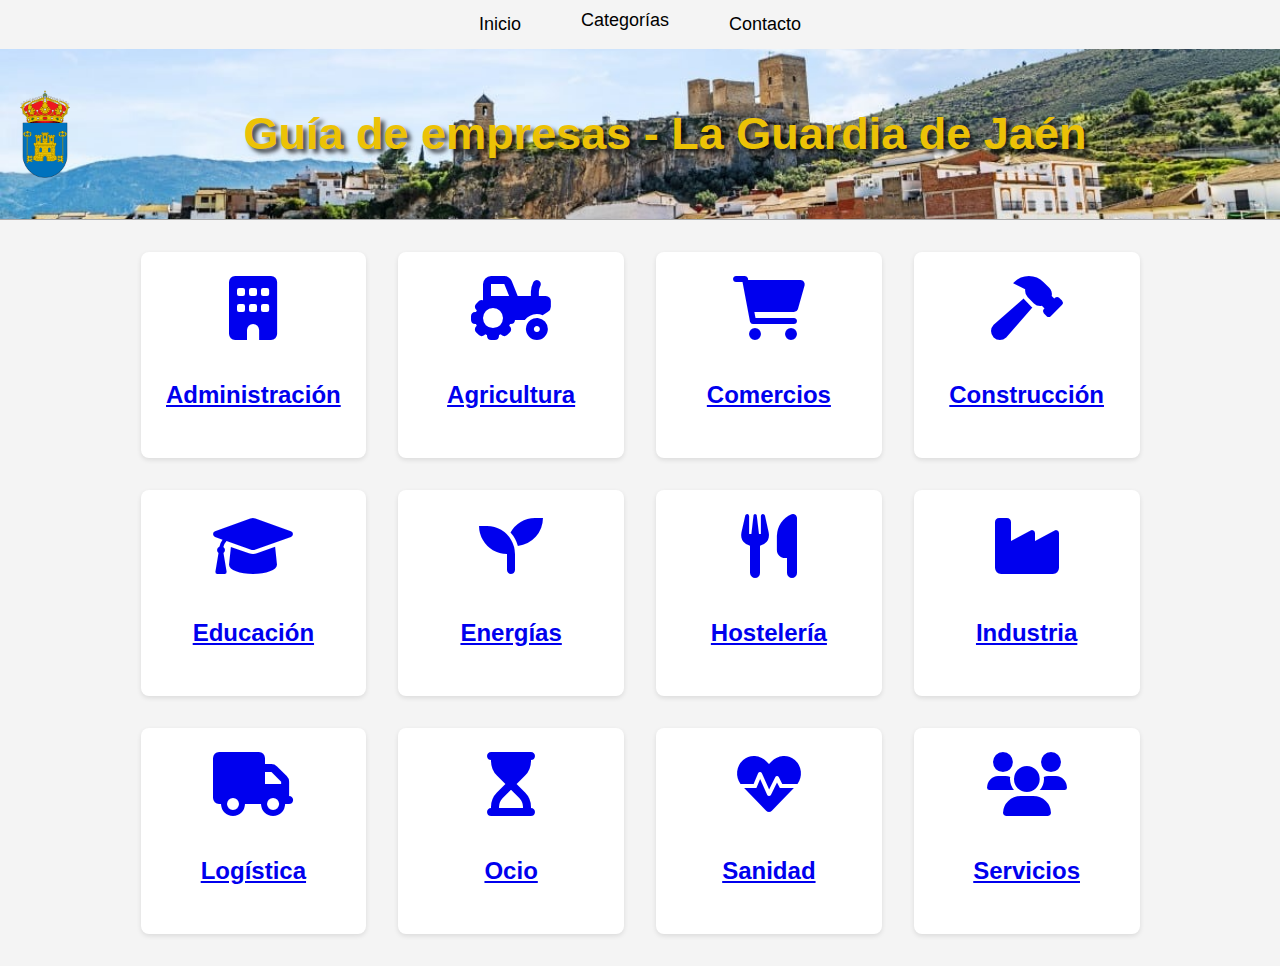
==== index.html @ 30155edf "cambio index sonia" ====
<!DOCTYPE html>
<html lang="es">
<head>
    <meta charset="UTF-8">
    <meta name="viewport" content="width=device-width, initial-scale=1.0">
    <title>Guía de Empresas - La Guardia de Jaén</title>
    <link rel="icon" type="image/png" sizes="16x16" href="favicon-16x16.png">
    <link rel="stylesheet" href="https://cdnjs.cloudflare.com/ajax/libs/font-awesome/6.0.0-beta3/css/all.min.css">
    <style>
        body {
            font-family: Arial, sans-serif;
            line-height: 1.6;
            margin: 0;
            padding: 0;
            background-color: #f4f4f4;
        }
        header {
            display: flex;
            align-items: center;
            justify-content: space-between;
            background-image: url("imagenfondo4.jpg");
            height: 150px;
            color: #ffffff;
            padding: 10px 20px;
            border-bottom: 1px solid #aaa;
            background-size: cover;
            background-position: center;
        }
        .logo {
            height: 50px;
        }
        h1 {
            margin: 0;
            font-size: 45px;
            flex-grow: 5;
            text-align: center;
            color: #ecc206;
            text-shadow: 4px 4px 4px rgba(0,0,0,0.7);
        }
        main {
            padding: 2rem;
            max-width: 999px;
            margin: 0 auto;
        }
        .category-grid {
            display: grid;
            grid-template-columns: repeat(auto-fit, minmax(200px, 1fr));
            gap: 2rem;
        }
        .category-item {
            background-color: #fff;
            border-radius: 8px;
            box-shadow: 0 2px 5px rgba(0, 0, 0, 0.1);
            padding: 1.5rem;
            text-align: center;
            transition: transform 0.3s ease;
        }
        .category-item:hover {
            transform: translateY(-5px);
        }
        .category-icon {
            font-size: 4rem;
            margin-bottom: 1rem;
            transition: color 0.3s ease;
        }
        .category-item:hover .category-icon {
            color: #007bff;
        }

        /* Estilos del header */
        .main-header {
            background-color: #333;
            padding: 15px;
        }

        /* Barra de navegación */
        .navbar {
            display: flex;
            justify-content: center;
            gap: 20px;
        }

        .nav-link {
            text-decoration: none;
            color: rgb(0, 0, 0);
            font-size: 18px;
            padding: 10px 20px;
            transition: background 0.3s ease-in-out;
        }

        .nav-link:hover {
            background-color: #444;
            border-radius: 5px;
        }

        /* Estilos del submenú */
        .dropdown {
            position: relative;
            display: inline-block;
        }

        /* Estilo del botón de categorías */
        .dropdown-btn {
            background: none;
            border: none;
            color: rgb(0, 0, 0);
            font-size: 18px;
            cursor: pointer;
            padding: 10px 20px;
        }

        /* Estilo del menú desplegable */
        .dropdown-menu {
            display: none; /* Inicialmente oculto */
            position: absolute;
            background-color: #444;
            min-width: 200px;
            box-shadow: 0px 4px 6px rgba(0, 0, 0, 0.1);
            border-radius: 5px;
            z-index: 1000;
        }

        /* Estilo de los enlaces dentro del menú */
        .dropdown-menu a {
            display: block;
            color: white;
            text-decoration: none;
            padding: 10px;
            transition: background 0.3s ease-in-out;
        }

        /* Hover en los enlaces del menú */
        .dropdown-menu a:hover {
            background-color: #555;
        }

        /* Mostrar el menú cuando se hace hover en el contenedor de la categoría */
        .dropdown:hover .dropdown-menu {
            display: block;
        }

        /* Submenú dentro de una categoría */
        .submenu {
            display: none;
            position: absolute;
            left: 200px; /* Desplaza el submenú a la derecha */
            top: 0;
            background-color: #555;
            min-width: 200px;
            box-shadow: 0px 4px 6px rgba(0, 0, 0, 0.1);
            border-radius: 5px;
        }

        /* Mostrar el submenú cuando el mouse pasa sobre el item principal */
        .dropdown-item:hover .submenu {
            display: block;
        }
    </style>
</head>
<body>
        <!-- Header con el menú -->
            <nav class="navbar">
                <a href="index.html" class="nav-link">Inicio</a>
    
                <!-- Botón Categorías con submenú -->
                <div class="dropdown">
                    <button class="nav-link dropdown-btn">Categorías</button>
                    <div class="dropdown-menu">
                        <div class="dropdown-item">
                            <a href="categorias/administracion.html">Administración</a>
                            <div class="submenu">
                                <a href="categorias/administracion/gestion.html">Francisco Jesús Jiménez Romero</a>
                            </div>
                        </div>
                        <div class="dropdown-item">
                            <a href="categorias/agricultura.html">Agricultura</a>
                            <div class="submenu">
                                <a href="categorias/agricultura/plantacion.html">Comunidad de Regantes Los Llanos</a>
                            </div>
                        </div>
                        <div class="dropdown-item">
                            <a href="categorias/comercio.html">Comercio</a>
                            <div class="submenu">
                                <a href="categorias/comercio/ropa.html">Agroquímicos Mentesa S.L</a>
                                <a href="categorias/comercio/comida.html">Carnicería Vadillos</a>
                                <a href="categorias/comercio/comida.html">Confección Textil Hogar Bruna</a>
                                <a href="categorias/comercio/comida.html">Confecciones Gertrudis</a>
                                <a href="categorias/comercio/comida.html">Covirán</a>
                                <a href="categorias/comercio/comida.html">Estanco María Jesús</a>
                                <a href="categorias/comercio/comida.html">Farmacia Silvia Ruíz Díaz</a>
                                <a href="categorias/comercio/comida.html">JM Aperitivos</a>
                                <a href="categorias/comercio/comida.html">Kiosko Vista Alegre</a>
                                <a href="categorias/comercio/comida.html">La Tienda de Entrecaminos</a>
                                <a href="categorias/comercio/comida.html">MikroJuli</a>
                                <a href="categorias/comercio/comida.html">Muelle 15</a>
                                <a href="categorias/comercio/comida.html">Panadería Gertrudis Domínguez Domínguez</a>
                                <a href="categorias/comercio/comida.html">Pili y Mili</a>
                                <a href="categorias/comercio/comida.html">Rincón del Porricas</a>
                                <a href="categorias/comercio/comida.html">Sebastián Domínguez Domínguez</a>
                                <a href="categorias/comercio/comida.html">Supermercado Tomás y Paula</a>
                                <a href="categorias/comercio/comida.html">Todo 100 María del Carmén</a>
                                <a href="categorias/comercio/comida.html">Xauen Beauty S.L</a>
                            </div>
                        </div>
                        <a href="categorias/construccion.html">Construcción</a>
                        <div class="submenu">
                            <a href="categorias/comercio/ropa.html">Construcciones y Reformas Nini</a>
                            <a href="categorias/comercio/ropa.html">Excavaciones y movimientos de tierra JMS</a>
                            <a href="categorias/comercio/ropa.html">Global Foreman</a>
                        </div>
                            
                        <a href="categorias/educacion.html">Educación</a>
                        <a href="categorias/energias.html">Energías</a>
                        <a href="categorias/hosteleria.html">Hostelería</a>
                        <a href="categorias/industria.html">Industria</a>
                        <a href="categorias/logistica.html">Logística</a>
                        <a href="categorias/ocio.html">Ocio</a>
                        <a href="categorias/sanidad.html">Sanidad</a>
                        <a href="categorias/servicios.html">Servicios</a>
                    </div>
                </div>
    
                <a href="contacto.html" class="nav-link">Contacto</a>
            </nav>
   <header>
    <img src="Escudo_de_La_Guardia_de_Jaén.svg.png" alt="Logo de mi empresa" width="50">
    <h1> Guía de empresas - La Guardia de Jaén</h1>
   </header> 
   <main>
    <div class="category-grid">
        <a href="categorias/administracion.html" class="category-item">
            <i class="fas fa-building category-icon"></i>
            <h2>Administración</h2>
        </a>
        <a href="Categorias/agricultura.html" class="category-item">
            <i class="fas fa-tractor category-icon"></i>
            <h2>Agricultura</h2>
        </a>
        <a href="categorias/comercio.html" class="category-item">
            <i class="fas fa-shopping-cart category-icon"></i>
            <h2>Comercios</h2>
        </a>
        <a href="categorias/construccion.html" class="category-item">
            <i class="fas fa-hammer category-icon"></i>
            <h2>Construcción</h2>
        </a>
        <a href="categorias/educacion.html" class="category-item">
            <i class="fas fa-graduation-cap category-icon"></i>
            <h2>Educación</h2>
        </a>
        <a href="Categorias/energias.html" class="category-item">
            <i class="fas fa-seedling category-icon"></i>
            <h2>Energías</h2>
        </a>
        <a href="categorias/hosteleria.html" class="category-item">
            <i class="fas fa-utensils category-icon"></i>
            <h2>Hostelería</h2>
        </a>
        <a href="categorias/industria.html" class="category-item">
            <i class="fas fa-industry category-icon"></i>
            <h2>Industria</h2>
        </a>
        <a href="categorias/logistica.html" class="category-item">
            <i class="fas fa-truck category-icon"></i>
            <h2>Logística</h2>
        </a>
        <a href="categorias/ocio.html" class="category-item">
            <i class="fas fa-hourglass-start category-icon"></i>
            <h2>Ocio</h2>
        </a>
        <a href="Categorias/sanidad.html" class="category-item">
            <i class="fas fa-heartbeat category-icon"></i>
            <h2>Sanidad</h2>
        </a>
        <a href="categorias/servicios.html" class="category-item">
            <i class="fa-solid fa-users category-icon"></i>
            <h2>Servicios</h2>
        </a>
    </div>
   </main>
   <script src="js/java.js"></script>
</body>
</html>
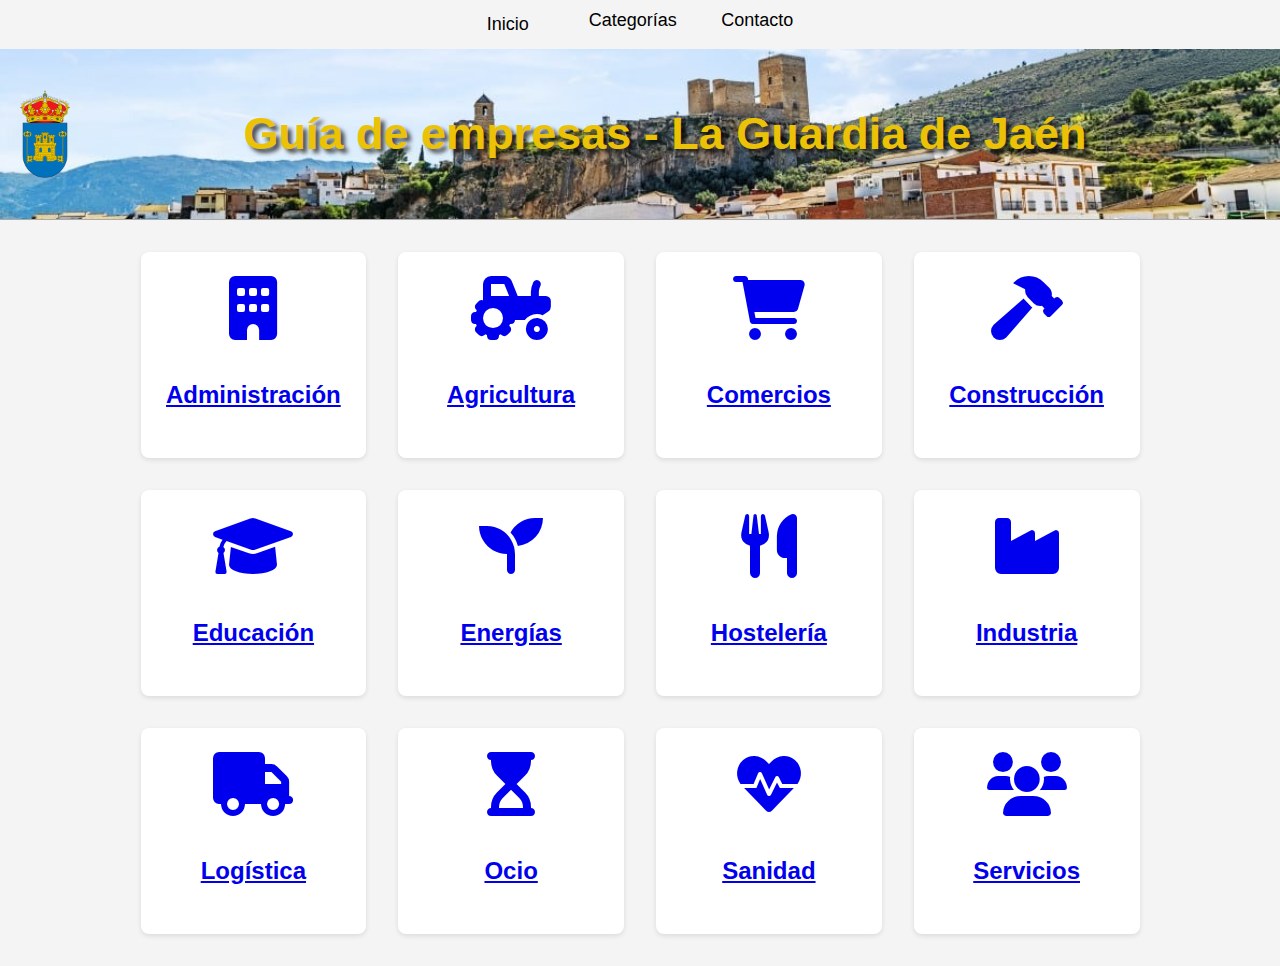
==== commit 227a86e5: "cambios index menu" ====
--- a/index.html
+++ b/index.html
@@ -181,7 +181,7 @@
                         <div class="dropdown-item">
                             <a href="categorias/comercio.html">Comercio</a>
                             <div class="submenu">
-                                <a href="categorias/comercio/ropa.html">Agroquímicos Mentesa S.L</a>
+                                <a href="categorias/comercio/ropa.html">Agroquímicos Mentesa</a>
                                 <a href="categorias/comercio/comida.html">Carnicería Vadillos</a>
                                 <a href="categorias/comercio/comida.html">Confección Textil Hogar Bruna</a>
                                 <a href="categorias/comercio/comida.html">Confecciones Gertrudis</a>
@@ -202,21 +202,93 @@
                                 <a href="categorias/comercio/comida.html">Xauen Beauty S.L</a>
                             </div>
                         </div>
-                        <a href="categorias/construccion.html">Construcción</a>
-                        <div class="submenu">
-                            <a href="categorias/comercio/ropa.html">Construcciones y Reformas Nini</a>
-                            <a href="categorias/comercio/ropa.html">Excavaciones y movimientos de tierra JMS</a>
-                            <a href="categorias/comercio/ropa.html">Global Foreman</a>
-                        </div>
-                            
-                        <a href="categorias/educacion.html">Educación</a>
-                        <a href="categorias/energias.html">Energías</a>
-                        <a href="categorias/hosteleria.html">Hostelería</a>
-                        <a href="categorias/industria.html">Industria</a>
-                        <a href="categorias/logistica.html">Logística</a>
-                        <a href="categorias/ocio.html">Ocio</a>
-                        <a href="categorias/sanidad.html">Sanidad</a>
-                        <a href="categorias/servicios.html">Servicios</a>
+                            <div class="dropdown-item">
+                            <a href="categorias/construccion.html">Construcción</a>
+                            <div class="submenu">
+                                <a href="categorias/comercio/ropa.html">Construcciones y Reformas Nini</a>
+                                <a href="categorias/comercio/ropa.html">Excavaciones y movimientos de tierra JMS</a>
+                                <a href="categorias/comercio/ropa.html">Global Foreman</a>
+                            </div>
+                        </div> 
+                            <div class="dropdown-item">
+                            <a href="categorias/educacion.html">Educación</a>
+                            <div class="submenu">
+                                <a href="categorias/comercio/ropa.html">Academia Victoria</a>
+                                <a href="categorias/comercio/ropa.html">Diego Martínez Logopeda</a>
+                                <a href="categorias/comercio/ropa.html">Logoss</a>
+                            </div>
+                        </div>
+                            <div class="dropdown-item">
+                            <a href="categorias/energias.html">Energías</a>
+                            <div class="submenu">
+                                <a href="categorias/comercio/ropa.html">HH Solar</a>
+                                <a href="categorias/comercio/ropa.html">Luis Peláez</a>
+                            </div>
+                        </div>
+                            <div class="dropdown-item">
+                            <a href="categorias/hosteleria.html">Hostelería</a>
+                            <div class="submenu">
+                                <a href="categorias/comercio/ropa.html">El Zorro</a>
+                                <a href="categorias/comercio/ropa.html">La Muralla</a>
+                                <a href="categorias/comercio/ropa.html">Mirador el Reencuentro</a>
+                                <a href="categorias/comercio/ropa.html">Pacomer</a>
+                                <a href="categorias/comercio/ropa.html">Restaurante El Timón</a>
+                                <a href="categorias/comercio/ropa.html">Restaurante KM32</a>
+                                <a href="categorias/comercio/ropa.html">Rescargant</a>
+                                <a href="categorias/comercio/ropa.html">Café Bar Patillas</a>
+                                <a href="categorias/comercio/ropa.html">Café Bar El Cuerpo</a>
+                                <a href="categorias/comercio/ropa.html">Plaza San Pedro</a>
+                            </div>
+                        </div>
+                            <div class="dropdown-item">
+                            <a href="categorias/industria.html">Industria</a>
+                            <div class="submenu">
+                                <a href="categorias/comercio/ropa.html">Patatas Fritas Santo Reino</a>
+                                <a href="categorias/comercio/ropa.html">C.S.A San Sebastián</a>
+                                <a href="categorias/comercio/ropa.html">Rotuara</a>
+                                <a href="categorias/comercio/ropa.html">Remancer</a>
+                                <a href="categorias/comercio/ropa.html">Aceites La Fuente</a>
+                            </div>
+                        </div>
+                        <div class="dropdown-item">
+                            <a href="categorias/logistica.html">Logística</a>
+                            <div class="submenu">
+                                <a href="categorias/comercio/ropa.html">Transportes San Sebastián</a>
+                                <a href="categorias/comercio/ropa.html">Federico Vílchez Romero</a>
+                            </div>
+                        </div>
+                        <div class="dropdown-item">
+                            <a href="categorias/ocio.html">Ocio</a>
+                            <div class="submenu">
+                                <a href="categorias/comercio/ropa.html">Centro Ecuestre La Estribera</a>
+                                <a href="categorias/comercio/ropa.html">Leyenda Viva</a>
+                                <a href="categorias/comercio/ropa.html">Party Time</a>
+                                <a href="categorias/comercio/ropa.html">Pub Mekedo</a>
+                            </div>
+                        </div>
+                        <div class="dropdown-item">
+                            <a href="categorias/sanidad.html">Sanidad</a>
+                            <div class="submenu">
+                                <a href="categorias/comercio/ropa.html">Pub Mekedo</a>
+                                <a href="categorias/comercio/ropa.html">Pub Mekedo</a>
+                                <a href="categorias/comercio/ropa.html">Pub Mekedo</a>
+                            </div>
+                        </div>
+                        <div class="dropdown-item">
+                            <a href="categorias/servicios.html">Servicios</a>
+                            <div class="submenu">
+                                <a href="categorias/comercio/ropa.html">Iniciativas y Desarollos La Yuca</a>
+                                <a href="categorias/comercio/ropa.html">Compañía Europea de Espectáculos</a>
+                                <a href="categorias/comercio/ropa.html">Tapicería La Guardia de Jaén</a>
+                                <a href="categorias/comercio/ropa.html">Mercedess SEO</a>
+                                <a href="categorias/comercio/ropa.html">Clece S.A</a>
+                                <a href="categorias/comercio/ropa.html">Autoescuela Stop</a>
+                                <a href="categorias/comercio/ropa.html">Blue Moon</a>
+                                <a href="categorias/comercio/ropa.html">Francisco Anguita Nutrición</a>
+                                <a href="categorias/comercio/ropa.html">Hielo Fricus</a>
+                                <a href="categorias/comercio/ropa.html">Marian Jurado Manicurista</a>
+                                <a href="categorias/comercio/ropa.html">Peluquería Koketas Unisex</a>
+                        </div>
                     </div>
                 </div>
     
